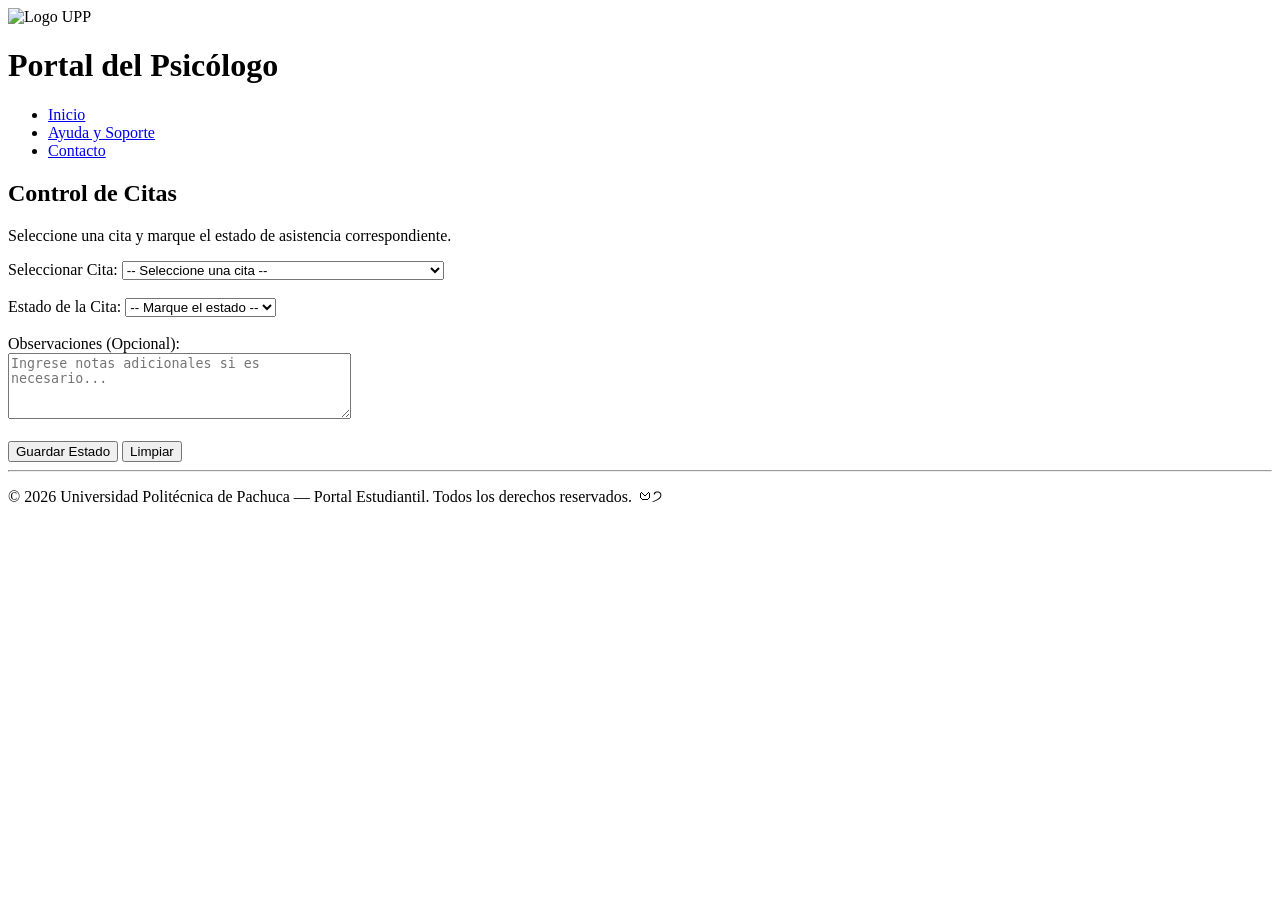
==== requerimiento/estadoCitas.html @ 64995194 "Añade la carpeta requerimiento" ====
<!DOCTYPE html>
<html lang="es">
<head>
    <meta charset="UTF-8">
    <meta name="viewport" content="width=device-width, initial-scale=1.0">
    <title>Portal del Psicólogo - Control de Citas</title>
</head>
<body>

    <img src="img/logoUPP.png" alt="Logo UPP" width="100">

    <h1>Portal del Psicólogo</h1>

    <nav>
        <ul>
            <li><a href="#">Inicio</a></li>
            <li><a href="#">Ayuda y Soporte</a></li>
            <li><a href="#">Contacto</a></li>
        </ul>
    </nav>
    <h2>Control de Citas</h2>
    <p>Seleccione una cita y marque el estado de asistencia correspondiente.</p>

    <form id="form-registro-estado" action="#" method="POST">
        
        <div>
            <label for="id-cita">Seleccionar Cita:</label>
            <select id="id-cita" name="id_cita" required>
                <option value="" disabled selected>-- Seleccione una cita --</option>
                <option value="101">Cita #101 - Estudiante: Carlos Gómez (10:00 hrs)</option>
                <option value="102">Cita #102 - Estudiante: Ana Martínez (11:30 hrs)</option>
                <option value="103">Cita #103 - Estudiante: Luis Fernández (16:00 hrs)</option>
            </select>
        </div>

        <br>

        <div>
            <label for="estado-cita">Estado de la Cita:</label>
            <select id="estado-cita" name="estado_cita" required>
                <option value="" disabled selected>-- Marque el estado --</option>
                <option value="atendida">Atendida</option>
                <option value="cancelada">Cancelada</option>
                <option value="no_asistida">No asistida</option>
            </select>
        </div>

        <br>

        <div>
            <label for="observaciones">Observaciones (Opcional):</label><br>
            <textarea id="observaciones" name="observaciones" rows="4" cols="40" placeholder="Ingrese notas adicionales si es necesario..."></textarea>
        </div>

        <br>

        <div>
            <button type="submit">Guardar Estado</button>
            <button type="reset">Limpiar</button>
        </div>

    </form>

    <hr>

    <footer>
        <p>&copy; 2026 Universidad Politécnica de Pachuca — Portal Estudiantil. Todos los derechos reservados. 𑄝੭</p>
    </footer>

</body>
</html>
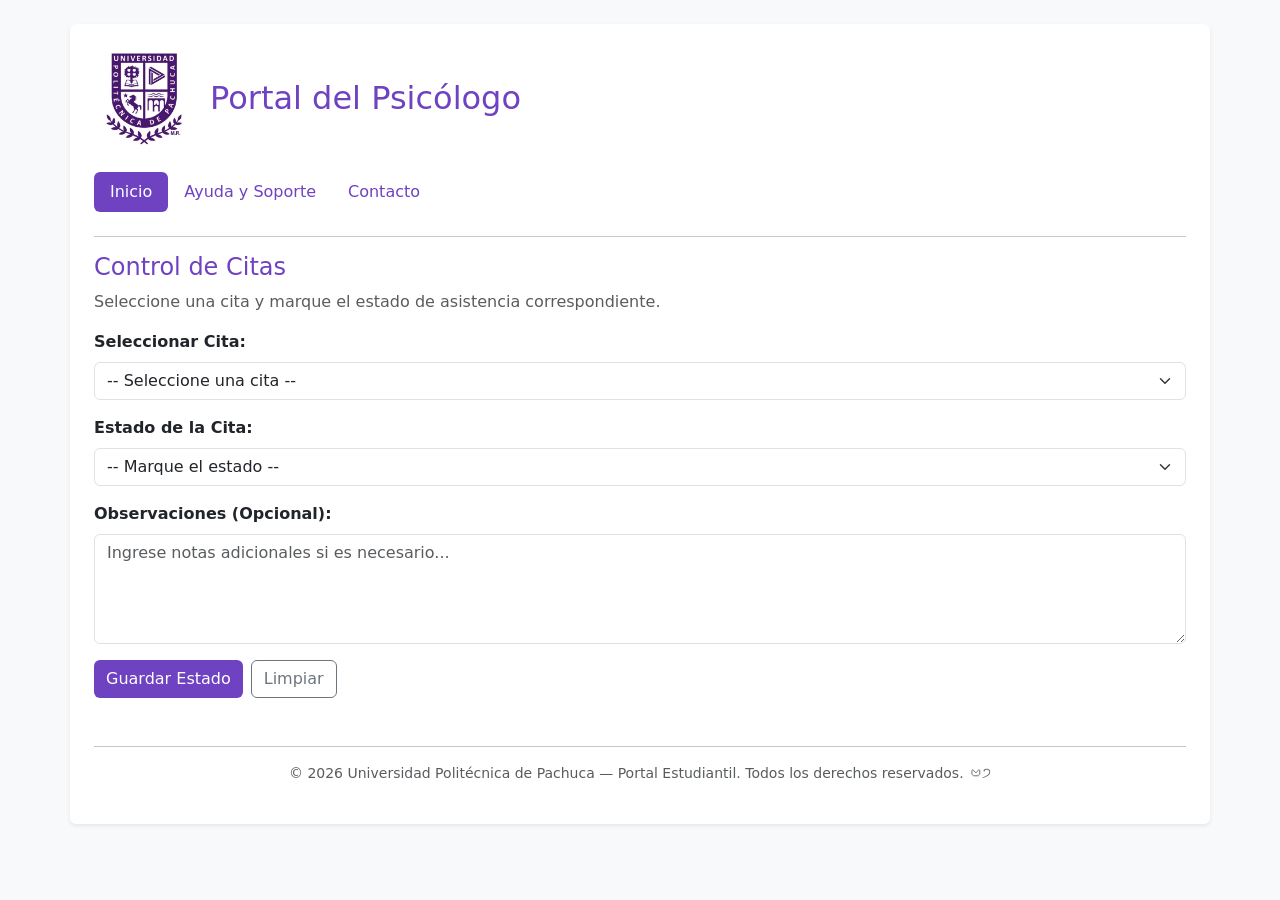
==== commit 24909053: "Agrega Bootstrap y estilos morados" ====
--- a/requerimiento/estadoCitas.html
+++ b/requerimiento/estadoCitas.html
@@ -4,68 +4,78 @@
     <meta charset="UTF-8">
     <meta name="viewport" content="width=device-width, initial-scale=1.0">
     <title>Portal del Psicólogo - Control de Citas</title>
+
+    <!-- CDN de Bootstrap CSS -->
+    <link href="https://cdn.jsdelivr.net/npm/bootstrap@5.3.3/dist/css/bootstrap.min.css" rel="stylesheet">
+    <link href="style.css" rel="stylesheet">
+
 </head>
-<body>
+<body class="bg-light">
 
-    <img src="img/logoUPP.png" alt="Logo UPP" width="100">
-
-    <h1>Portal del Psicólogo</h1>
-
-    <nav>
-        <ul>
-            <li><a href="#">Inicio</a></li>
-            <li><a href="#">Ayuda y Soporte</a></li>
-            <li><a href="#">Contacto</a></li>
-        </ul>
-    </nav>
-    <h2>Control de Citas</h2>
-    <p>Seleccione una cita y marque el estado de asistencia correspondiente.</p>
-
-    <form id="form-registro-estado" action="#" method="POST">
+    <div class="container my-4 p-4 bg-white rounded shadow-sm">
         
-        <div>
-            <label for="id-cita">Seleccionar Cita:</label>
-            <select id="id-cita" name="id_cita" required>
-                <option value="" disabled selected>-- Seleccione una cita --</option>
-                <option value="101">Cita #101 - Estudiante: Carlos Gómez (10:00 hrs)</option>
-                <option value="102">Cita #102 - Estudiante: Ana Martínez (11:30 hrs)</option>
-                <option value="103">Cita #103 - Estudiante: Luis Fernández (16:00 hrs)</option>
-            </select>
+        <!-- Encabezado con Logo -->
+        <div class="d-flex align-items-center mb-4 gap-3">
+            <img src="img/logoUPP.png" alt="Logo UPP" width="100">
+            <h1 class="h2 m-0 text-purple">Portal del Psicólogo</h1>
         </div>
 
-        <br>
+        <!-- Navegación -->
+        <nav class="mb-4">
+            <ul class="nav nav-pills">
+                <li class="nav-item"><a class="nav-link active" href="#">Inicio</a></li>
+                <li class="nav-item"><a class="nav-link" href="#">Ayuda y Soporte</a></li>
+                <li class="nav-item"><a class="nav-link" href="#">Contacto</a></li>
+            </ul>
+        </nav>
 
-        <div>
-            <label for="estado-cita">Estado de la Cita:</label>
-            <select id="estado-cita" name="estado_cita" required>
-                <option value="" disabled selected>-- Marque el estado --</option>
-                <option value="atendida">Atendida</option>
-                <option value="cancelada">Cancelada</option>
-                <option value="no_asistida">No asistida</option>
-            </select>
-        </div>
+        <hr>
 
-        <br>
+        <h2 class="h4 text-purple">Control de Citas</h2>
+        <p class="text-muted">Seleccione una cita y marque el estado de asistencia correspondiente.</p>
 
-        <div>
-            <label for="observaciones">Observaciones (Opcional):</label><br>
-            <textarea id="observaciones" name="observaciones" rows="4" cols="40" placeholder="Ingrese notas adicionales si es necesario..."></textarea>
-        </div>
+        <!-- Formulario -->
+        <form id="form-registro-estado" action="#" method="POST" class="mt-3">
+            
+            <div class="mb-3">
+                <label for="id-cita" class="form-label fw-bold">Seleccionar Cita:</label>
+                <select id="id-cita" name="id_cita" class="form-select" required>
+                    <option value="" disabled selected>-- Seleccione una cita --</option>
+                    <option value="101">Cita #101 - Estudiante: Carlos Gómez (10:00 hrs)</option>
+                    <option value="102">Cita #102 - Estudiante: Ana Martínez (11:30 hrs)</option>
+                    <option value="103">Cita #103 - Estudiante: Luis Fernández (16:00 hrs)</option>
+                </select>
+            </div>
 
-        <br>
+            <div class="mb-3">
+                <label for="estado-cita" class="form-label fw-bold">Estado de la Cita:</label>
+                <select id="estado-cita" name="estado_cita" class="form-select" required>
+                    <option value="" disabled selected>-- Marque el estado --</option>
+                    <option value="atendida">Atendida</option>
+                    <option value="cancelada">Cancelada</option>
+                    <option value="no_asistida">No asistida</option>
+                </select>
+            </div>
 
-        <div>
-            <button type="submit">Guardar Estado</button>
-            <button type="reset">Limpiar</button>
-        </div>
+            <div class="mb-3">
+                <label for="observaciones" class="form-label fw-bold">Observaciones (Opcional):</label>
+                <textarea id="observaciones" name="observaciones" class="form-control" rows="4" placeholder="Ingrese notas adicionales si es necesario..."></textarea>
+            </div>
 
-    </form>
+            <div class="d-flex gap-2">
+                <button type="submit" class="btn btn-purple">Guardar Estado</button>
+                <button type="reset" class="btn btn-outline-secondary">Limpiar</button>
+            </div>
 
-    <hr>
+        </form>
 
-    <footer>
-        <p>&copy; 2026 Universidad Politécnica de Pachuca — Portal Estudiantil. Todos los derechos reservados. 𑄝੭</p>
-    </footer>
+        <hr class="mt-5">
+
+        <footer>
+            <p class="text-center text-muted small">&copy; 2026 Universidad Politécnica de Pachuca — Portal Estudiantil. Todos los derechos reservados. 𑄝੭</p>
+        </footer>
+
+    </div>
 
 </body>
 </html>
--- a/requerimiento/style.css
+++ b/requerimiento/style.css
@@ -0,0 +1,22 @@
+        .btn-purple {
+            background-color: #6f42c1;
+            color: #ffffff;
+            border: none;
+        }
+        .btn-purple:hover {
+            background-color: #59359a;
+            color: #ffffff;
+        }
+        .text-purple {
+            color: #6f42c1;
+        }
+        .nav-pills .nav-link.active {
+            background-color: #6f42c1;
+        }
+        .nav-pills .nav-link {
+            color: #6f42c1;
+        }
+        .form-select:focus, .form-control:focus {
+            border-color: #6f42c1;
+            box-shadow: 0 0 0 0.25rem rgba(111, 66, 193, 0.25);
+        }
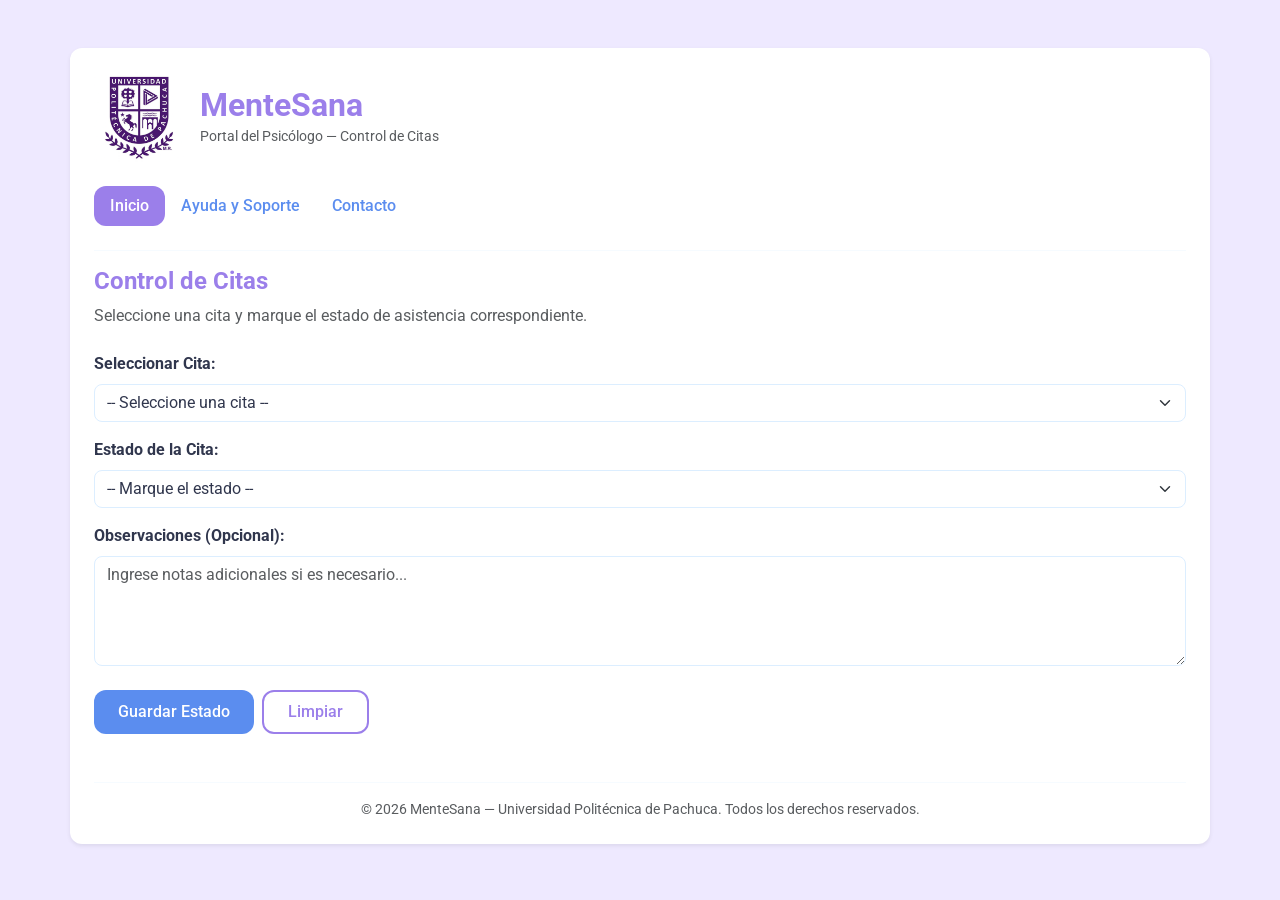
==== commit a3ad5eef: "Guia estilo" ====
--- a/requerimiento/estadoCitas.html
+++ b/requerimiento/estadoCitas.html
@@ -3,21 +3,27 @@
 <head>
     <meta charset="UTF-8">
     <meta name="viewport" content="width=device-width, initial-scale=1.0">
-    <title>Portal del Psicólogo - Control de Citas</title>
+    <title>MenteSana - Control de Citas</title>
 
-    <!-- CDN de Bootstrap CSS -->
+    <!-- Fuente Roboto (según guía de estilo MenteSana) -->
+    <link rel="preconnect" href="https://fonts.googleapis.com">
+    <link rel="preconnect" href="https://fonts.gstatic.com" crossorigin>
+    <link href="https://fonts.googleapis.com/css2?family=Roboto:wght@400;500;700&display=swap" rel="stylesheet">
     <link href="https://cdn.jsdelivr.net/npm/bootstrap@5.3.3/dist/css/bootstrap.min.css" rel="stylesheet">
     <link href="style.css" rel="stylesheet">
+    
+</head>
+<body>
 
-</head>
-<body class="bg-light">
-
-    <div class="container my-4 p-4 bg-white rounded shadow-sm">
+    <div class="container my-5 p-4 bg-white card-mentesana shadow-sm">
         
-        <!-- Encabezado con Logo -->
+        <!-- Encabezado con Logo y Marca -->
         <div class="d-flex align-items-center mb-4 gap-3">
-            <img src="img/logoUPP.png" alt="Logo UPP" width="100">
-            <h1 class="h2 m-0 text-purple">Portal del Psicólogo</h1>
+            <img src="img/logoUPP.png" alt="Logo MenteSana" width="90">
+            <div>
+                <h1 class="h2 m-0 text-purple-ms fw-bold">MenteSana</h1>
+                <small class="text-muted">Portal del Psicólogo — Control de Citas</small>
+            </div>
         </div>
 
         <!-- Navegación -->
@@ -29,13 +35,13 @@
             </ul>
         </nav>
 
-        <hr>
+        <hr style="color: #DCEEFF;">
 
-        <h2 class="h4 text-purple">Control de Citas</h2>
+        <h2 class="h4 text-purple-ms fw-bold">Control de Citas</h2>
         <p class="text-muted">Seleccione una cita y marque el estado de asistencia correspondiente.</p>
 
         <!-- Formulario -->
-        <form id="form-registro-estado" action="#" method="POST" class="mt-3">
+        <form id="form-registro-estado" action="#" method="POST" class="mt-4">
             
             <div class="mb-3">
                 <label for="id-cita" class="form-label fw-bold">Seleccionar Cita:</label>
@@ -57,22 +63,22 @@
                 </select>
             </div>
 
-            <div class="mb-3">
+            <div class="mb-4">
                 <label for="observaciones" class="form-label fw-bold">Observaciones (Opcional):</label>
                 <textarea id="observaciones" name="observaciones" class="form-control" rows="4" placeholder="Ingrese notas adicionales si es necesario..."></textarea>
             </div>
 
             <div class="d-flex gap-2">
-                <button type="submit" class="btn btn-purple">Guardar Estado</button>
-                <button type="reset" class="btn btn-outline-secondary">Limpiar</button>
+                <button type="submit" class="btn btn-blue-ms px-4 py-2">Guardar Estado</button>
+                <button type="reset" class="btn btn-outline-ms px-4 py-2">Limpiar</button>
             </div>
 
         </form>
 
-        <hr class="mt-5">
+        <hr class="mt-5" style="color: #DCEEFF;">
 
         <footer>
-            <p class="text-center text-muted small">&copy; 2026 Universidad Politécnica de Pachuca — Portal Estudiantil. Todos los derechos reservados. 𑄝੭</p>
+            <p class="text-center text-muted small m-0">&copy; 2026 MenteSana — Universidad Politécnica de Pachuca. Todos los derechos reservados.</p>
         </footer>
 
     </div>
--- a/requerimiento/style.css
+++ b/requerimiento/style.css
@@ -1,22 +1,63 @@
-        .btn-purple {
-            background-color: #6f42c1;
-            color: #ffffff;
+body {
+            font-family: 'Roboto', sans-serif;
+            color: #30364D;
+            background-color: #EEE9FF; /* Color Lavanda de fondo */
+        }
+
+        /* Colores MenteSana */
+        .text-purple-ms {
+            color: #9B7FEA;
+        }
+
+        .btn-blue-ms {
+            background-color: #5B8DEF;
+            color: #FFFFFF;
             border: none;
+            border-radius: 12px;
+            font-weight: 500;
         }
-        .btn-purple:hover {
-            background-color: #59359a;
-            color: #ffffff;
+
+        .btn-blue-ms:hover {
+            background-color: #4a7bdc;
+            color: #FFFFFF;
         }
-        .text-purple {
-            color: #6f42c1;
+
+        .btn-outline-ms {
+            border: 2px solid #9B7FEA;
+            color: #9B7FEA;
+            border-radius: 12px;
+            font-weight: 500;
         }
+
+        .btn-outline-ms:hover {
+            background-color: #9B7FEA;
+            color: #FFFFFF;
+        }
+
+        /* Modificación de controles para enfocarse en color de MenteSana */
+        .form-select, .form-control {
+            border-radius: 8px;
+            border-color: #DCEEFF;
+            color: #30364D;
+        }
+
+        .form-select:focus, .form-control:focus {
+            border-color: #9B7FEA;
+            box-shadow: 0 0 0 0.25rem rgba(155, 127, 234, 0.25);
+        }
+
+        /* Navegación MenteSana */
         .nav-pills .nav-link.active {
-            background-color: #6f42c1;
+            background-color: #9B7FEA;
+            border-radius: 12px;
         }
+
         .nav-pills .nav-link {
-            color: #6f42c1;
+            color: #5B8DEF;
+            font-weight: 500;
         }
-        .form-select:focus, .form-control:focus {
-            border-color: #6f42c1;
-            box-shadow: 0 0 0 0.25rem rgba(111, 66, 193, 0.25);
-        }
+
+        .card-mentesana {
+            border-radius: 12px;
+            border: none;
+        }
